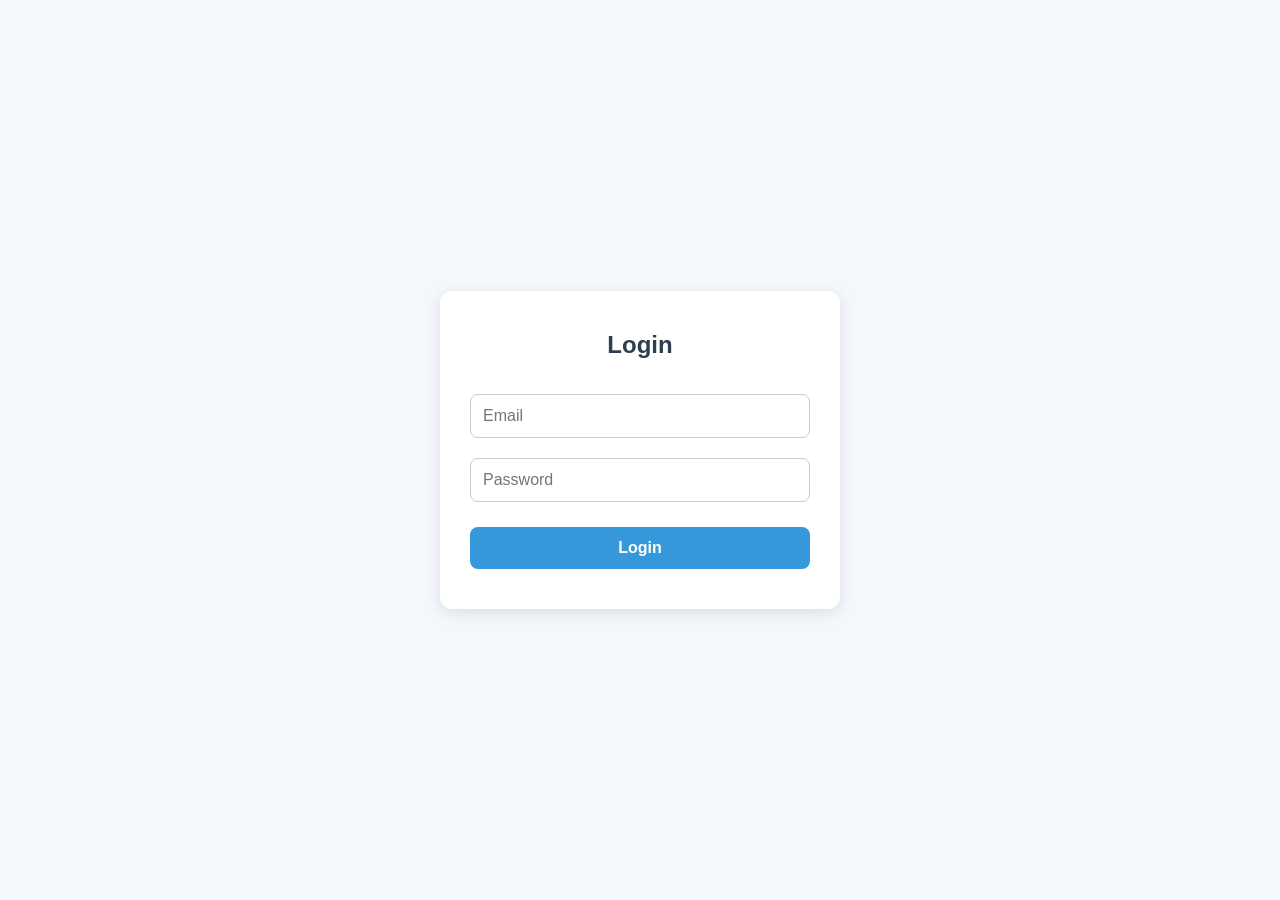
==== frontend/login.html @ ebd5ac7e "another commit" ====
<!DOCTYPE html>
<html>
<head>
<title>Login</title>
<link rel="stylesheet" href="login.css">
</head>

<body>

<div class="login-container">
    <h2>Login</h2>

    <input id="email" placeholder="Email"><br>
    <input id="password" type="password" placeholder="Password"><br>

    <button onclick="login()">Login</button>
</div>

<script>
async function login(){
    try {
        const response = await fetch("http://localhost:8008/auth/login?email="+email.value+
        "&password="+password.value,{
            method:"POST",
            credentials:"include"
        });

        const data = await response.json();
        let role = data.role;
        let userId = data.userId;

        if (userId === null || userId === undefined) {
            const meResponse = await fetch("http://localhost:8008/auth/me", {
                credentials: "include"
            });
            const me = await meResponse.json();
            role = role ?? me.role;
            userId = me.userId;
        }

        localStorage.setItem("role", role);
        if (userId !== null && userId !== undefined) {
            localStorage.setItem("userId", userId);
        } else {
            localStorage.removeItem("userId");
        }

        if(role==="PATIENT")
            location.href="/patient/dashboard.html"

        if(role==="DOCTOR")
            location.href="/doctor/dashboard.html"

        if(role==="HEAD_NURSE" || role==="NURSE")
            location.href="/nurse/roster.html"

        if(role==="ADMIN")
            location.href="/admin/dashboard.html"
    } catch (err) {
        alert("Login failed");
    }
}
</script>

</body>
</html>
---- frontend/login.css ----
/* Reset */
* {
    margin: 0;
    padding: 0;
    box-sizing: border-box;
    font-family: 'Segoe UI', sans-serif;
}

/* Body */
body {
    background: #f4f7fb;
    display: flex;
    justify-content: center;
    align-items: center;
    height: 100vh;
    color: #333;
}

/* Login Container */
.login-container {
    background: #fff;
    padding: 40px 30px;
    border-radius: 12px;
    box-shadow: 0 4px 15px rgba(0,0,0,0.1);
    width: 100%;
    max-width: 400px;
    text-align: center;
}

/* Headings */
h2 {
    margin-bottom: 25px;
    color: #2c3e50;
}

/* Inputs */
input {
    width: 100%;
    padding: 12px;
    margin: 10px 0;
    border-radius: 8px;
    border: 1px solid #ccc;
    font-size: 16px;
    transition: 0.2s;
}

input:focus {
    border-color: #3498db;
    outline: none;
}

/* Button */
button {
    width: 100%;
    padding: 12px;
    margin-top: 15px;
    border: none;
    border-radius: 8px;
    background: #3498db;
    color: white;
    font-weight: bold;
    font-size: 16px;
    cursor: pointer;
    transition: 0.3s;
}

button:hover {
    background: #2980b9;
}

/* Optional small text */
p {
    font-size: 14px;
    color: #777;
    margin-top: 15px;
}
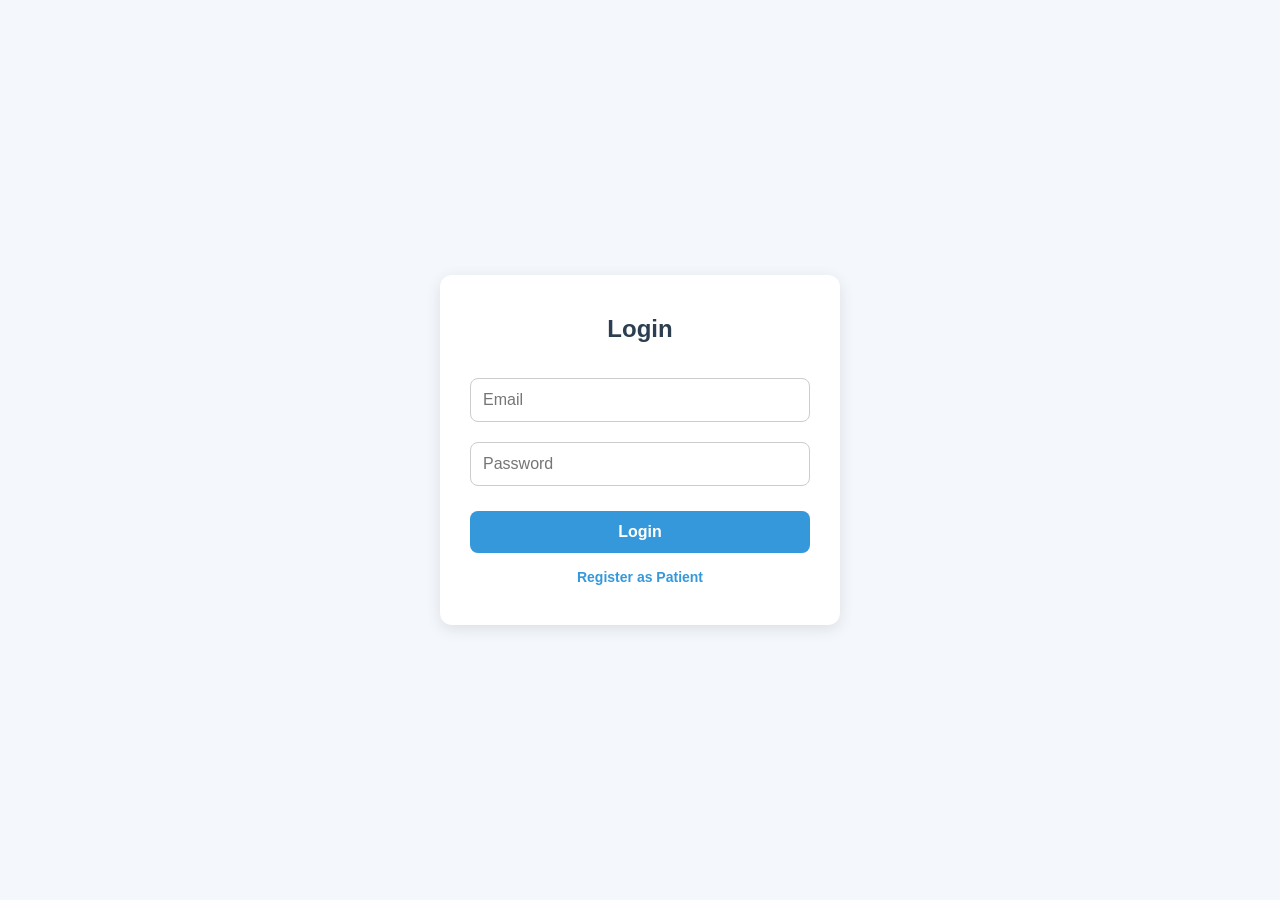
==== commit 033d7c1d: "now updated" ====
--- a/frontend/login.html
+++ b/frontend/login.html
@@ -14,6 +14,7 @@
     <input id="password" type="password" placeholder="Password"><br>
 
     <button onclick="login()">Login</button>
+    <a class="register-link" href="/patient/register.html">Register as Patient</a>
 </div>
 
 <script>
--- a/frontend/login.css
+++ b/frontend/login.css
@@ -68,9 +68,22 @@
     background: #2980b9;
 }
 
+.register-link {
+    display: block;
+    margin-top: 16px;
+    color: #3498db;
+    font-size: 14px;
+    font-weight: 600;
+    text-decoration: none;
+}
+
+.register-link:hover {
+    text-decoration: underline;
+}
+
 /* Optional small text */
 p {
     font-size: 14px;
     color: #777;
     margin-top: 15px;
-}+}
